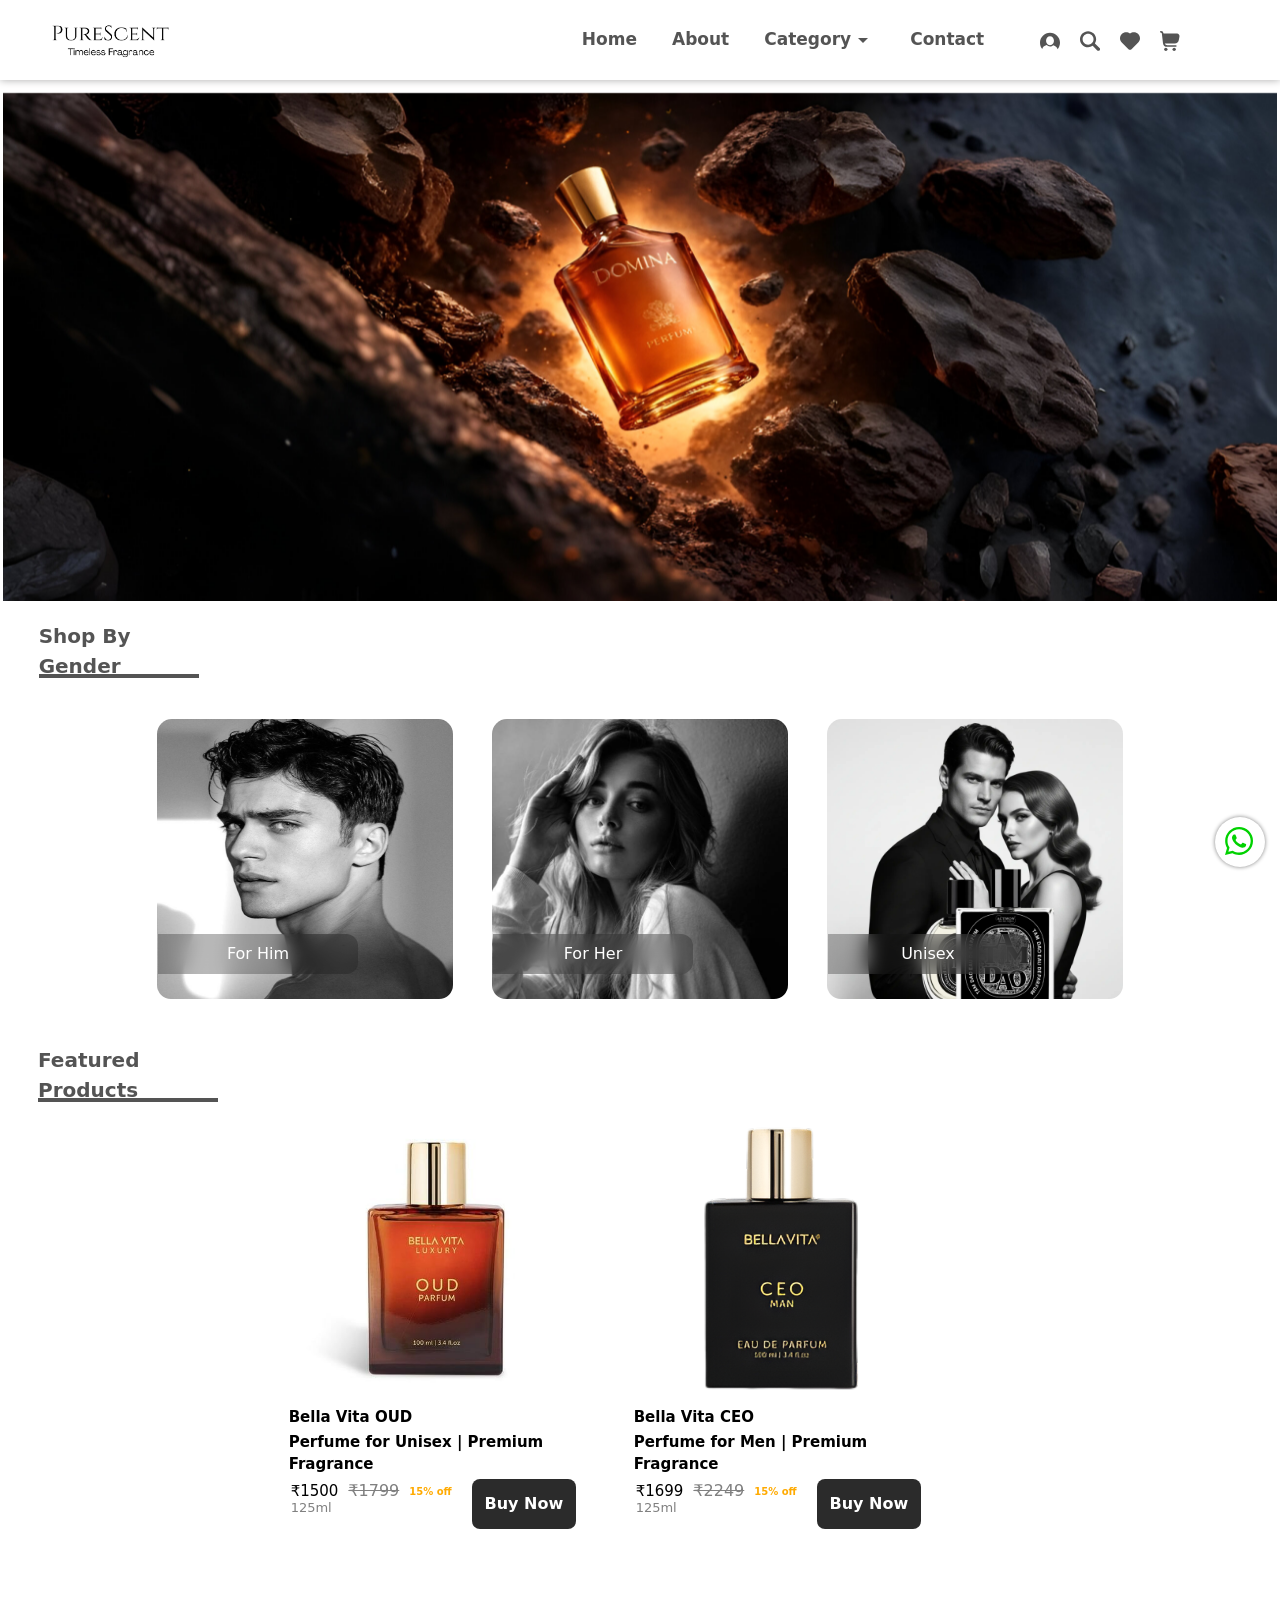
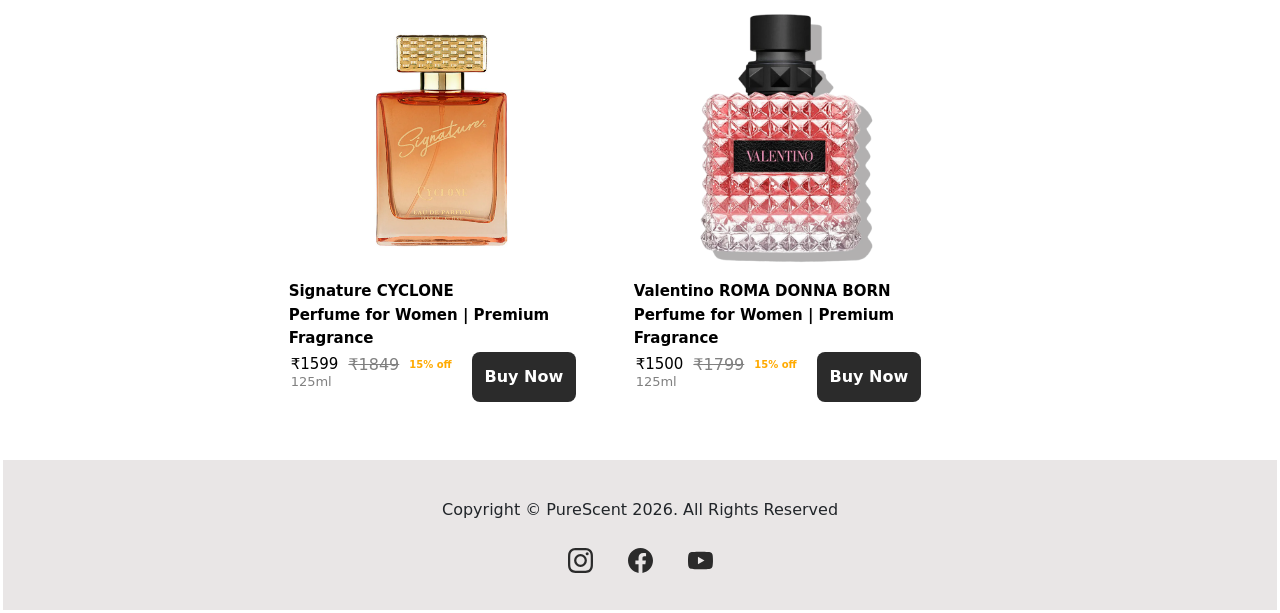
==== index.html @ ec41ae64 "Add files via upload" ====
<!DOCTYPE html>
<html lang="en">

<head>
    <meta charset="UTF-8">
    <meta name="viewport" content="width=device-width, initial-scale=1.0">
    <title>PureScent</title>
    <link rel="stylesheet" href="index.css">
    <link rel="stylesheet" href="women.css">
    <link rel="stylesheet" href="men.css">
    <link href="https://cdn.jsdelivr.net/npm/bootstrap@5.3.8/dist/css/bootstrap.min.css" rel="stylesheet"
        integrity="sha384-sRIl4kxILFvY47J16cr9ZwB07vP4J8+LH7qKQnuqkuIAvNWLzeN8tE5YBujZqJLB" crossorigin="anonymous">
    <script src="https://cdn.jsdelivr.net/npm/bootstrap@5.3.8/dist/js/bootstrap.bundle.min.js"
        integrity="sha384-FKyoEForCGlyvwx9Hj09JcYn3nv7wiPVlz7YYwJrWVcXK/BmnVDxM+D2scQbITxI"
        crossorigin="anonymous"></script>

</head>

<body>
    <div class="whole">

        <!-- Navigation Bar -->
        <div class="nav">
            <div class="nav_left">
                <div class="nav_left_img">

                    <img src="images/logo-.png" alt="">
                </div>
            </div>
            <div class="nav_right">
                <div class="nav_a">
                    <a href="index.html">Home</a>
                    <a href="about.html">About</a>
                    <div class="cat" onclick="drop()">
                        <a>Category</a>
                        <svg xmlns="http://www.w3.org/2000/svg" height="24px" viewBox="0 -960 960 960" width="24px"
                            fill="currentcolor">
                            <path d="M480-360 280-560h400L480-360Z" />
                        </svg>
                    </div>
                    <a href="contact.html">Contact</a>
                </div>
                <div class="menu">
                    <svg onclick="click()" xmlns="http://www.w3.org/2000/svg" version="1.1"
                        xmlns:xlink="http://www.w3.org/1999/xlink" width="512" height="512" x="0" y="0"
                        viewBox="0 0 64 64" style="enable-background:new 0 0 512 512" xml:space="preserve"
                        class="hovered-paths">
                        <g>
                            <path
                                d="M55.3 62H41.7C38 62 35 59 35 55.3V37c0-1.1.9-2 2-2h18.3c3.7 0 6.7 3 6.7 6.7v13.6c0 3.7-3 6.7-6.7 6.7zM39 39v16.3c0 1.5 1.2 2.7 2.7 2.7h13.6c1.5 0 2.7-1.2 2.7-2.7V41.7c0-1.5-1.2-2.7-2.7-2.7zM22.3 62H8.7C5 62 2 59 2 55.3V41.7C2 38 5 35 8.7 35H27c1.1 0 2 .9 2 2v18.3c0 3.7-3 6.7-6.7 6.7zM8.7 39C7.2 39 6 40.2 6 41.7v13.6C6 56.8 7.2 58 8.7 58h13.6c1.5 0 2.7-1.2 2.7-2.7V39zM55.3 29H37c-1.1 0-2-.9-2-2V8.7C35 5 38 2 41.7 2h13.6C59 2 62 5 62 8.7v13.6c0 3.7-3 6.7-6.7 6.7zM39 25h16.3c1.5 0 2.7-1.2 2.7-2.7V8.7C58 7.2 56.8 6 55.3 6H41.7C40.2 6 39 7.2 39 8.7zM27 29H8.7C5 29 2 26 2 22.3V8.7C2 5 5 2 8.7 2h13.6C26 2 29 5 29 8.7V27c0 1.1-.9 2-2 2zM8.7 6C7.2 6 6 7.2 6 8.7v13.6C6 23.8 7.2 25 8.7 25H25V8.7C25 7.2 23.8 6 22.3 6z"
                                fill="currentcolor" opacity="1" data-original="#000000" class="hovered-path"></path>
                        </g>
                    </svg>

                </div>
                <div class="search">
                    <div class="search_svg">
                        <abbr title="login">
                            <a href="login.html">
                                <svg xmlns="http://www.w3.org/2000/svg" version="1.1"
                                    xmlns:xlink="http://www.w3.org/1999/xlink" width="512" height="512" x="0" y="0"
                                    viewBox="0 0 311.541 311.541" style="enable-background:new 0 0 512 512"
                                    xml:space="preserve">
                                    <g>
                                        <path
                                            d="M155.771 26.331C69.74 26.331 0 96.071 0 182.102c0 37.488 13.25 71.883 35.314 98.761 3.404-27.256 30.627-50.308 68.8-61.225 13.946 12.994 31.96 20.878 51.656 20.878 19.233 0 36.894-7.487 50.698-19.936 38.503 11.871 65.141 36.27 66.017 64.63 24.284-27.472 39.056-63.555 39.056-103.108 0-86.031-69.74-155.771-155.77-155.771m0 195.738c-9.944 0-19.314-2.732-27.634-7.464-20.05-11.409-33.855-34.756-33.855-61.711 0-38.143 27.583-69.176 61.489-69.176 33.909 0 61.489 31.033 61.489 69.176 0 27.369-14.237 51.004-34.786 62.215-8.095 4.414-17.128 6.96-26.703 6.96"
                                            fill="currentColor" opacity="1" data-original="#000000"></path>
                                    </g>
                                </svg>
                            </a>
                        </abbr>
                    </div>
                    <div class="search_svg">
                        <abbr title="Search">
                            <a href="">
                                <svg xmlns="http://www.w3.org/2000/svg" version="1.1"
                                    xmlns:xlink="http://www.w3.org/1999/xlink" width="512" height="512" x="0" y="0"
                                    viewBox="0 0 118.783 118.783" style="enable-background:new 0 0 512 512"
                                    xml:space="preserve">
                                    <g>
                                        <path
                                            d="M115.97 101.597 88.661 74.286a47.75 47.75 0 0 0 7.333-25.488c0-26.509-21.49-47.996-47.998-47.996S0 22.289 0 48.798c0 26.51 21.487 47.995 47.996 47.995a47.776 47.776 0 0 0 27.414-8.605l26.984 26.986a9.574 9.574 0 0 0 6.788 2.806 9.58 9.58 0 0 0 6.791-2.806 9.602 9.602 0 0 0-.003-13.577zM47.996 81.243c-17.917 0-32.443-14.525-32.443-32.443s14.526-32.444 32.443-32.444c17.918 0 32.443 14.526 32.443 32.444S65.914 81.243 47.996 81.243z"
                                            fill="currentColor" opacity="1" data-original="#000000"></path>
                                    </g>
                                </svg>
                            </a>
                        </abbr>
                    </div>
                    <div class="search_svg">
                        <abbr title="Favorites">
                            <a href="fav.html">
                                <svg xmlns="http://www.w3.org/2000/svg" version="1.1"
                                    xmlns:xlink="http://www.w3.org/1999/xlink" width="512" height="512" x="0" y="0"
                                    viewBox="0 0 511.855 511.855" style="enable-background:new 0 0 512 512"
                                    xml:space="preserve" class="hovered-paths">
                                    <g>
                                        <path
                                            d="M466.186 74.688C436.688 45.19 397.47 28.945 355.754 28.945c-36.894 0-71.836 12.708-99.827 36.051-27.989-23.343-62.933-36.051-99.825-36.051-41.716 0-80.936 16.245-110.433 45.743-60.891 60.891-60.892 159.97 0 220.865l171.249 171.249c10.389 10.387 24.242 16.107 39.01 16.107s28.621-5.721 39.01-16.108l171.248-171.248c60.892-60.894 60.892-159.974 0-220.865z"
                                            fill="currentColor" opacity="1" data-original="#000000"
                                            class="hovered-path"></path>
                                    </g>
                                </svg>
                            </a>
                        </abbr>
                    </div>
                    <div class="search_svg">
                        <abbr title="Cart">
                            <a href="trial.html">
                                <svg xmlns="http://www.w3.org/2000/svg" version="1.1"
                                    xmlns:xlink="http://www.w3.org/1999/xlink" width="512" height="512" x="0" y="0"
                                    viewBox="0 0 24 24" style="enable-background:new 0 0 512 512" xml:space="preserve"
                                    class="">
                                    <g>
                                        <path
                                            d="M22.713 4.077A3 3 0 0 0 20.41 3H4.242L4.2 2.649A3 3 0 0 0 1.222 0H1a1 1 0 0 0 0 2h.222a1 1 0 0 1 .993.883l1.376 11.7A5 5 0 0 0 8.557 19H19a1 1 0 0 0 0-2H8.557a3 3 0 0 1-2.82-2h11.92a5 5 0 0 0 4.921-4.113l.785-4.354a3 3 0 0 0-.65-2.456"
                                            fill="currentColor" opacity="1" data-original="#000000" class=""></path>
                                        <circle cx="7" cy="22" r="2" fill="currentColor" opacity="1"
                                            data-original="#000000" class=""></circle>
                                        <circle cx="17" cy="22" r="2" fill="currentColor" opacity="1"
                                            data-original="#000000" class=""></circle>
                                    </g>
                                </svg>
                            </a>
                        </abbr>
                    </div>
                </div>
            </div>
        </div>
        <!-- <button onclick="drop()">Menu</button> -->

        <div id="dropdown">
            <a href="men.html" class="dropdown_in-a">
                <div class="dropdown_in">
                    Men
                </div>
            </a>
            <a href="women.html" class="dropdown_in-a">
                <div class="dropdown_in">
                    Women
                </div>
            </a>
            <a href="unisex.html" class="dropdown_in-a">
                <div class="dropdown_in">
                    Unisex
                </div>
            </a>
        </div>

        <!-- menu drop -->

        <div id="menu_c">
            <div class="menu_c_in">
                <div class="menu_top">
                    <div class="close" onclick="m_close()">
                        <svg xmlns="http://www.w3.org/2000/svg" version="1.1" xmlns:xlink="http://www.w3.org/1999/xlink"
                            width="512" height="512" x="0" y="0" viewBox="0 0 320.591 320.591"
                            style="enable-background:new 0 0 512 512" xml:space="preserve">
                            <g>
                                <path
                                    d="M30.391 318.583a30.37 30.37 0 0 1-21.56-7.288c-11.774-11.844-11.774-30.973 0-42.817L266.643 10.665c12.246-11.459 31.462-10.822 42.921 1.424 10.362 11.074 10.966 28.095 1.414 39.875L51.647 311.295a30.37 30.37 0 0 1-21.256 7.288"
                                    fill="currentColor" opacity="1" data-original="#000000"></path>
                                <path
                                    d="M287.9 318.583a30.37 30.37 0 0 1-21.257-8.806L8.83 51.963C-2.078 39.225-.595 20.055 12.143 9.146c11.369-9.736 28.136-9.736 39.504 0l259.331 257.813c12.243 11.462 12.876 30.679 1.414 42.922q-.684.73-1.414 1.414a30.37 30.37 0 0 1-23.078 7.288"
                                    fill="currentColor" opacity="1" data-original="#000000"></path>
                            </g>
                        </svg>
                    </div>
                    <a href="index.html" class="menu_top_d-a">
                        <div class="menu_top_d">
                            Home
                        </div>
                    </a>
                    <a href="about.html" class="menu_top_d-a">
                        <div class="menu_top_d">
                            About
                        </div>
                    </a>
                    <a href="contact.html" class="menu_top_d-a">
                        <div class="menu_top_d">
                            Contact
                        </div>
                    </a>
                </div>
                <div class="menu_mid" onclick="drop_menu()">
                    <a class="menu_top_d-a">

                        <div class="menu_top_d">
                            Category
                            <svg xmlns="http://www.w3.org/2000/svg" height="24px" viewBox="0 -960 960 960" width="24px"
                                fill="currentcolor">
                                <path d="M480-360 280-560h400L480-360Z" />
                            </svg>
                        </div>
                    </a>
                </div>
            </div>
            <div class="menu_bot">
                <a href="login.html" class="menu_top_d-a">
                    <div class="menu_top_d">
                        Login
                    </div>
                </a>
                <a href="fav.html" class="menu_top_d-a">
                    <div class="menu_top_d">
                        Favourites
                    </div>
                </a>
                <a href="trial.html" class="menu_top_d-a">
                    <div class="menu_top_d">
                        Cart
                    </div>
                </a>
            </div>
        </div>
    </div>

    <!-- Home -->

    <div class="Home" onclick="closeCat()">
        <div class="Home_in">
            <!-- <div class="Home_in_img"> -->

            <!-- carousel -->
            <div class="Home_in_img carousel slide" data-bs-ride="carousel">
                <div class="carousel-inner">
                    <div class="carousel-item active">
                        <img src="images/Poster.jpg" class="d-block w-100" alt="...">
                    </div>
                    <div class="carousel-item">
                        <img src="images/Poster1.jpg" class="d-block w-100" alt="...">
                    </div>
                    <div class="carousel-item">
                        <img src="images/Poster2.jpg" class="d-block w-100" alt="...">
                    </div>
                </div>
            </div>



            <!-- Category -->
            <div class="Home_cat">
                <div class="Home_cat_head">
                    <a href="">Shop By Gender</a>
                </div>
                <div class="Home_cat_in">
                    <div class="categories">
                        <div class="cate_img">
                            <a href="men.html">
                                <img src="images/men.jpg" alt="">
                                <div class="desc">
                                    <button>For Him</button>
                                </div>
                            </a>
                        </div>
                    </div>
                    <div class="categories">
                        <div class="cate_img">
                            <a href="women.html">
                                <img src="images/women.jpg" alt="">
                                <div class="desc">
                                    <button>For Her</button>
                                </div>
                            </a>
                        </div>
                    </div>
                    <div class="categories">
                        <div class="cate_img">
                            <a href="unisex.html">
                                <img src="images/unisex.jpg" alt="">
                                <div class="desc">
                                    <button>Unisex</button>
                                </div>
                            </a>
                        </div>
                    </div>
                </div>
            </div>

            <!-- Products -->
            <div class="products">
                <div class="products_in">
                    <div class="Home_feat_head">
                        <a href="">Featured Products</a>
                    </div>
                    <div class="men_cat">
                        <div class="catt">
                            <div class="catt_img">
                                <img src="images/up4.jpg" alt="">
                            </div>
                            <div class="catt_desc">
                                <div class="catt_desc_top">
                                    <a href="">Bella Vita OUD</a>
                                </div>
                                <div class="catt_desc_top">
                                    <a href="">Perfume for Unisex | Premium Fragrance </a>

                                </div>
                                <div class="catt_desc_bott">
                                    <div class="catt_desc_bot">
                                        <div class="catt_l">
                                            <a href="">₹1500</a>
                                            <strike style="color: gray;">₹1799</strike>
                                            <a href="">15% off</a>
                                        </div>
                                        <div class="catt_l">
                                            <p>125ml</p>
                                        </div>
                                    </div>
                                    <div class="catt_desc_bot">
                                        <button
                                            onclick="pop('images/up4.jpg','Bella Vita OUD || Perfume for Unisex | Premium Fragrance', '1500','₹1799')">Buy
                                            Now</button>
                                    </div>
                                </div>
                            </div>
                        </div>
                        <div class="catt">
                            <div class="catt_img">
                                <img src="images/p3.jpg" alt="">
                            </div>
                            <div class="catt_desc">
                                <div class="catt_desc_top">
                                    <a href="">Bella Vita CEO</a>
                                </div>
                                <div class="catt_desc_top">
                                    <a href="">Perfume for Men | Premium Fragrance </a>

                                </div>
                                <div class="catt_desc_bott">
                                    <div class="catt_desc_bot">
                                        <div class="catt_l">
                                            <a href="">₹1699</a>
                                            <strike style="color: gray; ">₹2249</strike>
                                            <a href="">15% off</a>
                                        </div>
                                        <div class="catt_l">
                                            <p>125ml</p>
                                        </div>
                                    </div>
                                    <div class="catt_desc_bot">
                                        <button
                                            onclick="pop('images/p3.jpg','Bella Vita CEO || Perfume for Men | Premium Fragrance','1699','₹2249')">Buy
                                            Now</button>
                                    </div>
                                </div>
                            </div>
                        </div>

                        <div class="men_cat">
                            <div class="catt">
                                <div class="catt_img">
                                    <img src="images/wp8.jpg" alt="">
                                </div>
                                <div class="catt_desc">
                                    <div class="catt_desc_top">
                                        <a href="">Signature CYCLONE</a>
                                    </div>
                                    <div class="catt_desc_top">
                                        <a href="">Perfume for Women | Premium Fragrance </a>

                                    </div>
                                    <div class="catt_desc_bott">
                                        <div class="catt_desc_bot">
                                            <div class="catt_l">
                                                <a href="">₹1599</a>
                                                <strike style="color: gray; ">₹1849</strike>
                                                <a href="">15% off</a>
                                            </div>
                                            <div class="catt_l">
                                                <p>125ml</p>
                                            </div>
                                        </div>
                                        <div class="catt_desc_bot">
                                            <button
                                                onclick="pop('images/wp8.jpg','Signature CYCLONE || Perfume for Women | Premium Fragrance', '1599','₹1849')">Buy
                                                Now</button>
                                        </div>
                                    </div>
                                </div>
                            </div>
                            <div class="catt">
                                <div class="catt_img">
                                    <img src="images/wp7.jpg" alt="">
                                </div>
                                <div class="catt_desc">
                                    <div class="catt_desc_top">
                                        <a href="">Valentino ROMA DONNA BORN</a>
                                    </div>
                                    <div class="catt_desc_top">
                                        <a href="">Perfume for Women | Premium Fragrance </a>

                                    </div>
                                    <div class="catt_desc_bott">
                                        <div class="catt_desc_bot">
                                            <div class="catt_l">
                                                <a href="">₹1500</a>
                                                <strike style="color: gray; ">₹1799</strike>
                                                <a href="">15% off</a>
                                            </div>
                                            <div class="catt_l">
                                                <p>125ml</p>
                                            </div>
                                        </div>
                                        <div class="catt_desc_bot">
                                            <button
                                                onclick="pop('images/wp7.jpg','Valentino ROMA DONNA BORN || Perfume for Women | Premium Fragrance','1500','₹1799')">Buy
                                                Now</button>
                                        </div>
                                    </div>
                                </div>
                            </div>
                        </div>
                    </div>



                </div>

            </div>

            <div id="parent_div"></div>

            <!-- Footer -->
            <div class="footer">
                <div class="footer_in">
                    <div class="ft_top">
                        <a>Copyright © PureScent 2026. All Rights Reserved</a>
                    </div>
                    <div class="ft_top">
                        <div class="ft_svg">
                            <a href="https://www.instagram.com" class="insta">
                                <svg xmlns="http://www.w3.org/2000/svg" width="24" height="24" viewBox="0 0 24 24"
                                    class="insta-svg">
                                    <defs>
                                        <linearGradient id="instaGradient" x1="0%" y1="100%" x2="100%" y2="0%">
                                            <stop offset="0%" stop-color="#f09433" />
                                            <stop offset="25%" stop-color="#e6683c" />
                                            <stop offset="50%" stop-color="#dc2743" />
                                            <stop offset="75%" stop-color="#cc2366" />
                                            <stop offset="100%" stop-color="#bc1888" />
                                        </linearGradient>
                                    </defs>

                                    <path
                                        d="M12 2.162c3.204 0 3.584.012 4.849.07 1.308.06 2.655.358 3.608 1.311.962.962 1.251 2.296 1.311 3.608.058 1.265.07 1.645.07 4.849s-.012 3.584-.07 4.849c-.059 1.301-.364 2.661-1.311 3.608-.962.962-2.295 1.251-3.608 1.311-1.265.058-1.645.07-4.849.07s-3.584-.012-4.849-.07c-1.291-.059-2.669-.371-3.608-1.311-.957-.957-1.251-2.304-1.311-3.608-.058-1.265-.07-1.645-.07-4.849s.012-3.584.07-4.849c.059-1.296.367-2.664 1.311-3.608.96-.96 2.299-1.251 3.608-1.311 1.265-.058 1.645-.07 4.849-.07M12 0C8.741 0 8.332.014 7.052.072 5.197.157 3.355.673 2.014 2.014.668 3.36.157 5.198.072 7.052.014 8.332 0 8.741 0 12s.014 3.668.072 4.948c.085 1.853.603 3.7 1.942 5.038 1.345 1.345 3.186 1.857 5.038 1.942C8.332 23.986 8.741 24 12 24s3.668-.014 4.948-.072c1.854-.085 3.698-.602 5.038-1.942 1.347-1.347 1.857-3.184 1.942-5.038.058-1.28.072-1.689.072-4.948s-.014-3.668-.072-4.948c-.085-1.855-.602-3.698-1.942-5.038C20.643.671 18.797.156 16.948.072 15.668.014 15.259 0 12 0"
                                        fill="currentColor" />
                                    <path
                                        d="M12 5.838a6.162 6.162 0 1 0 0 12.324 6.162 6.162 0 0 0 0-12.324M12 16a4 4 0 1 1 0-8 4 4 0 0 1 0 8"
                                        fill="currentColor" />
                                    <circle cx="18.406" cy="5.594" r="1.44" fill="currentColor" />
                                </svg>
                            </a>
                        </div>
                        <div class="ft_svg">
                            <a href="https://www.facebook.com/" class="face">
                                <svg xmlns="http://www.w3.org/2000/svg" version="1.1"
                                    xmlns:xlink="http://www.w3.org/1999/xlink" width="512" height="512" x="0" y="0"
                                    viewBox="0 0 24 24" style="enable-background:new 0 0 512 512" xml:space="preserve"
                                    class="hovered-paths">
                                    <g>
                                        <path
                                            d="M24 12.073c0 5.989-4.394 10.954-10.13 11.855v-8.363h2.789l.531-3.46h-3.32V9.86c0-.947.464-1.869 1.95-1.869h1.509V5.045s-1.37-.234-2.679-.234c-2.734 0-4.52 1.657-4.52 4.656v2.637H7.091v3.46h3.039v8.363C4.395 23.025 0 18.061 0 12.073c0-6.627 5.373-12 12-12s12 5.372 12 12z"
                                            fill="currentColor" opacity="1" data-original="#000000"
                                            class="hovered-path"></path>
                                    </g>
                                </svg>
                            </a>
                        </div>
                        <div class="ft_svg">
                            <a href="https://www.youtube.com">
                                <svg xmlns="http://www.w3.org/2000/svg" version="1.1"
                                    xmlns:xlink="http://www.w3.org/1999/xlink" width="512" height="512" x="0" y="0"
                                    viewBox="0 0 24 24" style="enable-background:new 0 0 512 512" xml:space="preserve"
                                    class="hovered-paths">
                                    <g>
                                        <path
                                            d="M23.498 6.186a3.016 3.016 0 0 0-2.122-2.136C19.505 3.546 12 3.546 12 3.546s-7.505 0-9.377.504A3.015 3.015 0 0 0 .502 6.186C0 8.07 0 12 0 12s0 3.93.502 5.814a3.016 3.016 0 0 0 2.122 2.136c1.871.504 9.376.504 9.376.504s7.505 0 9.377-.504a3.018 3.018 0 0 0 2.122-2.136C24 15.93 24 12 24 12s0-3.93-.502-5.814zM9.546 15.569V8.431L15.818 12l-6.272 3.569z"
                                            fill="currentColor" opacity="1" data-original="#000000"
                                            class="hovered-path"></path>
                                    </g>
                                </svg>
                            </a>
                        </div>
                    </div>
                </div>
            </div>

        </div>

        <div class="messa">
            <a
                href="https://wa.me/919072515352?text=Hey%20%F0%9F%91%8B%2C%20I%20need%20to%20know%20more%20%F0%9F%98%83">
                <svg xmlns="http://www.w3.org/2000/svg" version="1.1" xmlns:xlink="http://www.w3.org/1999/xlink"
                    width="512" height="512" x="0" y="0" viewBox="0 0 682 682.667"
                    style="enable-background:new 0 0 512 512" xml:space="preserve" class="">
                    <g>
                        <path fill-rule="evenodd"
                            d="M544.387 93.008C484.512 33.063 404.883.035 320.05 0 145.246 0 2.98 142.262 2.91 317.113c-.024 55.895 14.577 110.457 42.331 158.551L.25 640l168.121-44.102c46.324 25.27 98.477 38.586 151.55 38.602h.134c174.785 0 317.066-142.273 317.132-317.133.036-84.742-32.921-164.418-92.8-224.36zM320.05 580.94h-.11c-47.296-.02-93.683-12.73-134.16-36.742l-9.62-5.715-99.766 26.172 26.628-97.27-6.27-9.972c-26.386-41.969-40.32-90.476-40.296-140.281.055-145.332 118.305-263.57 263.7-263.57 70.406.023 136.59 27.476 186.355 77.3s77.156 116.051 77.133 186.485C583.582 462.69 465.34 580.94 320.05 580.94zm144.586-197.418c-7.922-3.968-46.883-23.132-54.149-25.78-7.258-2.645-12.547-3.962-17.824 3.968-5.285 7.93-20.469 25.781-25.094 31.066-4.625 5.29-9.242 5.953-17.168 1.985-7.925-3.965-33.457-12.336-63.726-39.332-23.555-21.012-39.457-46.961-44.082-54.89-4.617-7.938-.04-11.813 3.476-16.173 8.578-10.652 17.168-21.82 19.809-27.105 2.644-5.29 1.32-9.918-.664-13.883-1.977-3.965-17.824-42.969-24.426-58.84-6.437-15.445-12.965-13.36-17.832-13.601-4.617-.231-9.902-.278-15.187-.278-5.282 0-13.868 1.98-21.133 9.918-7.262 7.934-27.73 27.102-27.73 66.106s28.394 76.683 32.355 81.972c3.96 5.29 55.879 85.328 135.367 119.649 18.906 8.172 33.664 13.043 45.176 16.695 18.984 6.031 36.254 5.18 49.91 3.14 15.226-2.277 46.879-19.171 53.488-37.68 6.602-18.51 6.602-34.374 4.617-37.683-1.976-3.304-7.261-5.285-15.183-9.254zm0 0"
                            fill="currentColor" opacity="1" data-original="#000000" class=""></path>
                    </g>
                </svg>
            </a>
        </div>


        <div id="dropdown-menu">
            <a href="men.html" class="dropdown-menu_in-a">
                <div class="dropdown-menu_in">
                    Men
                </div>
            </a>
            <a href="women.html" class="dropdown-menu_in-a">
                <div class="dropdown-menu_in">
                    Women
                </div>
            </a>
            <a href="unisex.html" class="dropdown-menu_in-a">
                <div class="dropdown-menu_in">
                    Unisex
                </div>
            </a>
        </div>

        <script src="index.js"></script>
</body>

</html>
---- index.css ----
@import url('https://fonts.googleapis.com/css2?family=Inter:wght@400;500;700&display=swap');

body{
    padding: 0;
    margin: 0;
    font-family: 'poppins', sans-serif;
    /* background-color: #000; */
}
body::-webkit-scrollbar{
    display: none;
}
.nav{
    width: 99.99%;
    height: 80px;
    /* background-color: rgb(0, 139, 139, 0.5); */
    background-color: white;
    display: flex;
    align-items: center;
    justify-content: space-between;
    position: fixed;
    top: 0;
    left: 0;
    box-shadow: 0px 0px 8px rgb(171, 170, 170);
    z-index: 101;
}
.nav_left{
    margin-left: 35px;
    width: 150px;
    height: 70px;
    border: 1px solid transparent;
    display: flex;
    align-items: center;
    justify-content: center;
}
.nav_left_img{
    width: 140px;
    height: 80px;
    border: 1px solid transparent;
    display: flex;
    align-items: center;
    justify-content: center;
}
.nav_left img{
    width: 130px;
    height: 90px;
    /* margin-top: -15px; */
}
.nav_right{
    width: 700px;
    height: 50px;
    border: 1px solid transparent;
    display: flex;
    align-items: center;
    justify-content: space-between;
}
.nav_a{
    width: 350px;
    height: 50px;
    border: 1px solid transparent;
    display: flex;
    align-items: center;
    gap: 35px;
    font-size: 17px;
}
.nav_a a{
    text-decoration: none;
    color: #545454;
    font-weight: 600;
}
.nav_a a:hover{
    color: #000;
}
.cat{
    display: flex;
    align-items: center;
    justify-content: center;
    color: #545454;
}
.cat:hover{
    color: #000;
}
.menu{
    width: 50px;
    height: 50px;
    border: 1px solid transparent;
    display: flex;
    align-items: center;
    justify-content: center;
    position: fixed;
    right: 0;
    display: none;
}
.menu svg{
    width: 24px;
    height: 24px;
    color: #545454;
}
.search{
    width: 250px;
    height: 50px;
    border: 1px solid transparent;
    display: flex;
    align-items: center;
    /* gap: 5px; */
    /* justify-content: space-between; */
}
.search_svg{
    width: 40px;
    height: 40px;
    border: 1px solid transparent;
    display: flex;
    align-items: center;
    justify-content: center;
}
.search_svg svg{
    width: 20px;
    height: 20px;
    color: #545454;
    transition: transform 0.4s;
}
.search_svg:hover svg{
    color:#000;
    transform: scale(1.08);
}

.Home{
    max-width: 100%;
    width: 100%;
    border: 1px solid transparent;
}
.Home_in{
    max-width: 100%;
    width: 100%;
    /* height: 570px; */
    border: 1px solid transparent;
    display: flex;
    flex-direction: column;
    align-items: center;
    margin-top: 70px;
}
.Home_in_img{
    margin-top: 10px;
    max-width: 100%;
    width: 100%;
    /* height: 520px; */
    max-height: 520px;
    border: 1px solid transparent;
    display: flex;
    justify-content: center;
    /* border-radius: 15px; */
    /* padding: 25px; */
}
.Home_in_img img{
    width: 100%;
    /* border-radius: 15px; */
}
.Home_in img{
    /* max-width: 100%;
    width: 100%; */
    max-height: 520px;
    margin-top: 10px;
    /* display: none; */
}
.Home_cat{
    max-width: 99.9%;
    width: 100%;
    /* height: 500px; */
    border: 1px solid transparent;
    display: flex;
    flex-direction: column;
    /* align-items: center; */
    justify-content: center;
    margin-top: 25px;
    margin-bottom: 45px;
    gap: 25px;
}
.Home_cat_head{
    margin-left: 35px;
    width: 160px;
    height: 50px;
    border: solid #545454;
    border-width: 0px 0px 4px 0px;
    display: flex;
    align-items: center;
    justify-content: center;
}
.Home_feat_head{
    margin-left: 35px;
    width: 180px;
    height: 50px;
    border: solid #545454;
    border-width: 0px 0px 4px 0px;
    display: flex;
    align-items: center;
    justify-content: center;
}
.Home_feat_head a{
    text-decoration: none;
    font-size: 20px;
    font-weight: bold;
    color: #545454;
}
.Home_cat_head a{
    text-decoration: none;
    font-size: 20px;
    font-weight: bold;
    color: #545454;
}
.Home_cat_in{
    margin-top: 25px;
    max-width: 95%;
    width: 100%;
    /* height: 400px; */
    margin: auto;
    border: 1px solid transparent;
    display: flex;
    align-items: center;
    justify-content: center;
    flex-wrap: wrap;
    gap: 35px;
}
.categories{
    max-width: 300px;
    width: 100%;
    height: 300px;
    border: 1px solid transparent;
    display: flex;
    align-items: center;
    justify-content: center;
}
.cate_img img:hover{
    transform: scale(1.05);
}
.cate_img{
    max-width: 300px;
    width: 100%;
    /* height: 300px; */
    border: 1px solid transparent;
    border-radius: 15px;
    display: flex;
    align-items: center;
    justify-content: center;
    overflow: hidden;
}
.cate_img a{
    text-decoration: none;
}
.cate_img img{
    width: 300px;
    max-width: 100%;
    height: 300px;
    border-radius: 15px;
    transition: transform 1.3s;
    transition-timing-function: ease-out;
    /* z-index: 99; */
}
.desc{
    width: 100%;
    height: 40px;
    border: 1px solid transparent;
    margin-top:-85px;
    z-index: 100;
    display: flex;
    align-items: center;
    /* justify-content: center; */
    margin-bottom: 25px;
}
.desc button{
    width: 200px;
    height: 40px;
    backdrop-filter: blur(10px);
    background-color: rgb(26, 26, 26,0.3);
    border: none;
    color: white;
    border-radius: 0px 12px 12px 0px;
}



#dropdown {
    width: 170px;
    height: 140px;
    border: 1px solid transparent;
    backdrop-filter: blur(10px);
    background-color: #2b2b2b;
    position: fixed;
    top: 55px;
    right: 416px;
    z-index: 101;
    border-radius: 8px;
    display: none;
    flex-direction: column;
    justify-content: center;
    align-items: center;
}

#dropdown.show {
    display: flex;
}

.dropdown_in{
    width: 150px;
    height: 40px;
    border: 1px solid transparent;
    border-radius: 5px;
    display: flex;
    align-items: center;
    justify-content: center;

}
.dropdown_in:hover{
    backdrop-filter: blur(10px);
    background-color: #fff;
    /* backdrop-filter: blur(10px); */
}
.dropdown_in-a{
    color: #fff;
    text-decoration: none;
    font-weight: 600;
    font-family: Segoe UI;
}
.dropdown_in-a:hover{
    color: #000;
}

body::-webkit-scrollbar{
    display: none;
}

.products_in{
    width: 100%;
    border: 1px solid transparent;
    /* display: flex;
    align-items: center; */
}

.footer{
    max-width: 100%;
    width: 100%;
    border: 1px solid transparent;
    display: flex;
    align-items: center;
}
.footer_in{
    max-width: 100%;
    width: 100%;
    height: 150px;
    border: 1px solid transparent;
    display: flex;
    flex-direction: column;
    align-items: center;
    justify-content: center;
    background-color: rgb(233, 230, 230);
}
.ft_top{
    max-width: 400px;
    width: 100%;
    height: 50px;
    border: 1px solid transparent;
    display: flex;
    align-items: center;
    justify-content: center;
    gap: 10px;
}
.ft_svg{
    width: 50px;
    height: 50px;
    border: 1px solid transparent;
    display: flex;
    align-items: center;
    justify-content: center;
}
.ft_svg svg{
    width: 25px;
    height: 25px;
    color: #2b2b2b;
}
.ft_svg svg:hover{
    color: red;
}


#menu_c {
    width: 260px;
    border: 1px solid transparent;
    position: fixed;
    top: 0;
    right: 0;
    z-index: 101;
    backdrop-filter: blur(10px);
    background-color: #2b2b2b;
    display: none;
}

#menu_c.show {
    display: block;
}

.menu_c_in{
    width: 100%;
    height: 300px;
    background-color: transparent;
    border: 1px solid transparent;
    display: flex;
    flex-direction: column;
    align-items: center;
    justify-content: space-between;
    /* gap: 35px; */
}
.menu_top{
    width: 90%;
    /* height: 100px; */
    border: 1px solid transparent;
    display: flex;
    flex-direction: column;
    margin-top: 10px;
    margin-bottom: 10px;
}
.menu_mid{
    width: 234px;
    /* height: 100px; */
    border: 1px solid transparent;
    display: flex;
    flex-direction: column;
    align-items: center;
    margin-top: 10px;
    margin-bottom: 10px;
    margin: auto;
}
.menu_bot{
    width: 90%;
    /* height: 100px; */
    border: 1px solid transparent;
    display: flex;
    flex-direction: column;
    align-items: center;
    margin-top: 10px;
    margin-bottom: 20px !important;
    margin: auto;
}
.menu_top_d{
    width: 234px;
    height: 40px;
    border: 1px solid transparent;
    display: flex;
    align-items: center;
    justify-content: center;
    border-radius: 8px;
}
.menu_top_d:hover{
    background-color: #fff;
}
.menu_top_d-a:hover{
    color: #000;
}
.menu_top_d-a{
    text-decoration: none;
    font-size: 16px;
    color: #fff;
    font-weight: 600;
    font-family: sans-serif;
}

.messa{
    width: 50px;
    height: 50px;
    border: 1px solid transparent;
    position: fixed;
    right: 15px;
    bottom: 33px;
    display: flex;
    align-items: center;
    justify-content: center;
    border-radius: 50%;
    background-color: #fff;
    box-shadow: 0px 0px 4px gray;
}
.messa svg{
    width: 30px;
    height: 30px;
    color: rgb(0, 210, 0);
}



/* PopUP */
#parent_div{
    width: 100%;
    border: 1px solid transparent;
    margin: auto;
}
.my_div{
    width: 100%;
    height: 670px;
    margin:auto;
    display: flex;
    align-items: center;
    justify-content: center;
    border: 1px solid transparent;
    display: flex;
    align-items: center;
    justify-content: center;
    background-color: rgba(0, 0, 0, 0.6);
    position: fixed;
    top: 0;
    z-index: 105;
    flex-wrap: wrap;
    /* display: none;   */
}
.popUp{
    max-width: 900px;
    width: 100%;
    background-color: #fff;
    border-radius: 15px;
    display: flex;
    flex-direction: column;
    align-items: center;
    justify-content: center;
}
.pop_cont{
    width: 99%;
    border: 1px solid transparent;
    display: flex;
}
.popUp_left{
    width: 450px;
    /* width: 100%; */
    /* height: 500px; */
    border: 1px solid transparent;
    /* border-radius: 15px 0px 0px 0px; */
    display: flex;
    align-items: center;
    justify-content: center;
}
.popUp_left_img{
    width: 400px;
    /* width: 100%; */
    /* height: 450px; */
    border: 1px solid transparent;
    border-radius: 8px;
    display: flex;
    align-items: center;
    justify-content: center;
    background-color: #fff;
}
.popUp_left img{
    max-width: 350px;
    width: 100%;
    height: 320px;
}
.popUp_right{
    width: 450px;
    /* width: 100%; */
    /* height: 500px; */
    border: 1px solid transparent;
    border-radius: 0px 15px 15px 0px;
    display: flex;
    flex-direction: column;
    align-items: center;
    justify-content: center;
    background-color: #fff;
    gap: 35px;
}
.popUp_text{
    width: 400px;
    height: 80px;
    border: 1px solid transparent;
}
.popUp_text p{
    font-size: 18px;
    font-weight: 600;
    margin-left: 15px;
}
.popUp_price{
    width: 400px;
    height: 65px;
    border: 1px solid transparent;
    display: flex;
    align-items: center;
    justify-content: center;
    flex-direction: column;
    /* gap: 10px; */
}
.popUp_price_but{
    width: 150px;
    height: 40px;
    border: 1px solid transparent;
    display: flex;
    align-items:center;
    justify-content: space-between;
    background-color: snow;
}
.popUp_price_butt{
    width: 50px;
    height: 50px;
    background-color: #545454;
    border: none;
    border-radius: 15px;
    color: #fff;
    font-size: 20px;
    font-weight: bold;
}
.popUp_price_butt:hover{
    background-color: #000;
}
.price-co{
    width: 50px;
    height: 40px;
    border: 1px solid transparent;
    margin-top: -41px;
    margin-left: 50px;
    display: flex;
    align-items: center;
    justify-content: center;
}
.popUp_price a{
    font-size: 18px;
    font-weight: 600;
}
.prp{
    width: 350px;
    height: 30px;
    border: 1px solid transparent;
    gap: 15px;
    /* display: flex; */
}
.dis{
    color: orangered;
    text-decoration: none;
}
.prp a:nth-child(2){
    margin-left: 10px;
}
.prp a:nth-child(3){
    margin-left: 2px;
    font-weight: bold;
}
.mrp{
    width: 350px;
    height: 20px;
    border: 1px solid transparent;
}
.mrp a{
    font-size: 16px;
    color: #545454;
    font-weight: 500;
}
.mrp strike{
    font-size: 14px;
    font-weight: bold;
    color: #adadad;
}
.popUp_Buy{
    width: 250px;
    height: 65px;
    border: 1px solid transparent;
}
.popUp_Buy button{
    width: 250px;
    height: 65px;
    background-color: rgb(26, 26, 26, 0.8);
    font-size: 18px;
    font-weight: 600;
    color: #fff;
    border: none;
    border-radius: 15px;
}
.popUp_Buy button:hover{
    background-color: rgb(26, 26, 26);
}

.closeee{
    margin-top: 5px;
    width: 98%;
    height: 25px;
    border: 1px solid transparent;
    /* position: fixed;
    top: 118px;
    right: 252px; */
    display: flex;
    align-items: center;
    justify-content: end;
    font-weight: bold;
}
.closeee svg{
    width: 22px;
    height: 22px;
    color: #000;
    z-index: 101;
    margin-top: 30px;
    margin-right: 15px;
}
@media screen and (max-width:916px) {
    .my_div{
        flex-direction: column;
        justify-content: start;
        height: 900px;
        background-color: #fff;
    }
    .popUp{
        border-radius: 0px;
        /* border: 1px solid rebeccapurple; */
    }
    .pop_cont{
        flex-direction: column;
        align-items: center;
        /* border: 1px solid rebeccapurple; */
    }
    .popUp_left_img img{
        width: 250px;
        height: 250px;
        /* border: 1px solid rebeccapurple; */
    }
    .popUp_left{
        height: 250px;
        /* border: 1px solid rebeccapurple; */
    }
    .popUp_right{
        /* border: 1px solid rebeccapurple; */
        height: 280px;
        justify-content: space-evenly;
        gap: 0px;
    }
    .popUp_text{
        width: 350px;
    }
    .prp {
        width: 300px;
    }
    .mrp {
        width: 300px;
    }
}
@media screen and (min-width:916px) {
    .popUp_right{
        height: 450px;
    }
}
@media screen and (max-width:886px) {
    .nav_a {
        display: none;
    }
    .menu{
        display: block;
        display: flex;
    }
    .nav_right{
        width: 100px;
    }
    .search{
        display: none;
    }
    .ft_top a{
        font-size: 13px;
        font-weight: 600;
    }
    #dropdown{
        display: none !important;
    }
}

@media screen and (min-width:887px) {
    #menu_c{
        display: none !important;
    }
    #dropdown-menu{
        display: none !important;
    }
}


.insta {
  color: #ffffff;
  display: inline-block;
  transition: color 0.3s ease;
}

/* Switches the path fill directly to the Instagram linear gradient on hover */
.insta:hover .insta-svg path,
.insta:hover .insta-svg circle {
  fill: url(#instaGradient);
}


.face svg:hover{
  color: #1877F2;
}


.close{
    width: 230px;
    height: 50px;
    border: 1px solid transparent;
    display: flex;
    align-items: center;
    justify-content: end;
    padding-right: 10px;
}

.close svg{
    width: 20px;
    height: 20px;
    color: #fff;
}

#dropdown-menu {
    width: 170px;
    height: 140px;
    border: 1px solid transparent;
    backdrop-filter: blur(10px);
    background-color: #fff;
    position: fixed;
    top: 268px;
    right: 37px;
    z-index: 105;
    border-radius: 8px;
    display: none;
    flex-direction: column;
    justify-content: center;
    align-items: center;
}

#dropdown-menu.show {
    display: flex;
}

.dropdown-menu_in{
    width: 150px;
    height: 40px;
    border: 1px solid transparent;
    border-radius: 5px;
    display: flex;
    align-items: center;
    justify-content: center;

}
.dropdown-menu_in:hover{
    background-color: #2b2b2b;
}
.dropdown-menu_in-a{
    color: #2b2b2b;
    text-decoration: none;
    font-weight: 600;
    font-family: Segoe UI;
}
.dropdown-menu_in-a:hover{
    color: #fff;
}
---- women.css ----
@import url('https://fonts.googleapis.com/css2?family=Cinzel:wght@400..900&family=Outfit:wght@100..900&display=swap');

.Men{
    width: 100%;
    border: 1px solid transparent;
    margin-top: 75px;
}
.Men_in{
    width: 100%;
    /* height: 650px; */
    border: 1px solid transparent;
    display: flex;
    flex-direction: column;
    gap: 15px;
    align-items: center;
    justify-content: space-between;
}
.men_head{
    width: 95%;
    height: 70px;
    border: 1px solid transparent;
    display: flex;
    align-items: center;

}
.Head{
    width: 208px;
    height: 38px;
    border:  solid #2b2b2b;
    border-width: 0px 0px 3px 0px;
    display: flex;
    align-items: center;
    justify-content: center;
    /* margin-top: 25px; */
    margin-left: 25px;
}
.Head a{
    text-decoration: none;
    font-size: 20px;
    font-weight: bold;
    font-family: 'Cinzel',serif;
    color: #2b2b2b;
}
.men_cat{
    width: 95%;
    /* height: 600px; */
    margin-bottom: 25px;    
    border: 1px solid transparent;
    display: flex;
    justify-content: center;
    gap: 45px;
    flex-wrap: wrap;
}
.catt{
    width: 320px;
    /* height: 412px; */
    border: 1px solid transparent;
}
.catt_img{
    width: 100%;
    height: 300px;
    border: 1px solid transparent;
    display: flex;
    align-items: center;
    justify-content: center;
}
.catt_img img{
    width: 280px;
    height: 280px;
    transition-timing-function: ease-out;
    transition: transform 1.3s;
}
.catt_img img:hover{
    transform: scale(1.1);
}
.catt_desc{
    width: 100%;
    /* height: 110px; */
    border: 1px solid transparent;
}
.catt_desc_top{
    width: 100%;
    /* height: 30px; */
    border: 1px solid transparent ;
    display: flex;
    align-items: center;

}
.catt_desc_top a{
    font-size: 15px;
    text-decoration: none;
    color: black;
    font-weight: 600;
}
.catt_desc_bott{
    width: 100%;
    /* height: 50px; */
    border: 1px solid transparent;
    display: flex;
    justify-content: space-between;
}
.catt_l{
    width: 180px;
    height: 25px;
    border: 1px solid transparent;
    display: flex;
    align-items: center;
    /* justify-content: center; */
    gap: 10px;
}
.catt_l a{
    text-decoration: none;
    color: black;
    font-size: 15px;
}
.catt_l a:last-child{
    color: rgb(255, 170, 0);
    font-size: 10px;
    font-weight: bold;
}   
.catt_l p{
    font-size: 13px;
    color: gray;
}
.catt_desc_bot{
    width: 65%;
    height: 50px;
    border: 1px solid transparent;
}
.catt_desc_bot button{
    width: 95%;
    height: 50px;
    border-radius: 8px;
    background-color: #2b2b2b;
    color: #fff;
    font-weight: 600;
    border: none;
    margin-right: 15px;
}
.catt_desc_bot button:hover{
    background-color: #000;
    color: #fff;
    border: 1px solid #2b2b2b;
}
---- men.css ----
@import url('https://fonts.googleapis.com/css2?family=Cinzel:wght@400..900&family=Outfit:wght@100..900&display=swap');

.Men{
    width: 100%;
    border: 1px solid transparent;
    margin-top: 75px;
}
.Men_in{
    width: 100%;
    /* height: 650px; */
    border: 1px solid transparent;
    display: flex;
    flex-direction: column;
    gap: 15px;
    align-items: center;
    justify-content: space-between;
}
.men_head{
    width: 95%;
    height: 70px;
    border: 1px solid transparent;
    display: flex;
    align-items: center;

}
.Head{
    width: 175px;
    height: 38px;
    border:  solid #2b2b2b;
    border-width: 0px 0px 4px 0px;
    display: flex;
    align-items: center;
    justify-content: center;
    /* margin-top: 25px; */
    margin-left: 25px;
}
.Head a{
    text-decoration: none;
    font-size: 20px;
    font-weight: bold;
    font-family: 'Cinzel',serif;
    color: #2b2b2b;
}
.Head-u{
    width: 189px;
    height: 38px;
    border:  solid #2b2b2b;
    border-width: 0px 0px 3px 0px;
    display: flex;
    align-items: center;
    justify-content: center;
    /* margin-top: 25px; */
    margin-left: 25px;
}
.Head-u a{
    text-decoration: none;
    font-size: 20px;
    font-weight: bold;
    font-family: 'Cinzel',serif;
    color: #2b2b2b;
}
.men_cat{
    width: 95%;
    /* height: 600px; */
    margin-bottom: 25px;    
    border: 1px solid transparent;
    display: flex;
    justify-content: center;
    gap: 45px;
    flex-wrap: wrap;
}
.catt{
    width: 300px;
    /* height: 412px; */
    border: 1px solid transparent;
}
.catt_img{
    width: 100%;
    height: 300px;
    border: 1px solid transparent;
    display: flex;
    align-items: center;
    justify-content: center;
}
.catt_img img{
    width: 280px;
    height: 280px;
    transition-timing-function: ease-out;
    transition: transform 1.3s;
}
.catt_img img:hover{
    transform: scale(1.1);
}
.catt_desc{
    width: 100%;
    /* height: 110px; */
    border: 1px solid transparent;
}
.catt_desc_top{
    width: 100%;
    /* height: 30px; */
    border: 1px solid transparent ;
    display: flex;
    align-items: center;

}
.catt_desc_top a{
    font-size: 15px;
    text-decoration: none;
    color: black;
    font-weight: bold;
}
.catt_desc_bott{
    width: 100%;
    /* height: 50px; */
    border: 1px solid transparent;
    display: flex;
    justify-content: space-between;
}
.catt_l{
    width: 180px;
    height: 25px;
    border: 1px solid transparent;
    display: flex;
    align-items: center;
    /* justify-content: center; */
    gap: 10px;
}
.catt_l a{
    text-decoration: none;
    color: black;
    font-size: 15px;
}
.catt_l a:last-child{
    color: rgb(255, 170, 0);
    font-size: 10px;
    font-weight: bold;
}   
.catt_l p{
    font-size: 13px;
    color: gray;
}
.catt_desc_bot{
    width: 65%;
    height: 50px;
    border: 1px solid transparent;
}
.catt_desc_bot button{
    width: 95%;
    height: 50px;
    border-radius: 8px;
    background-color: #2b2b2b;
    color: #fff;
    font-weight: 600;
    border: none;
    margin-right: 15px;
}
.catt_desc_bot button:hover{
    background-color: #000;
    color: #fff;
    border: 1px solid #2b2b2b;
}
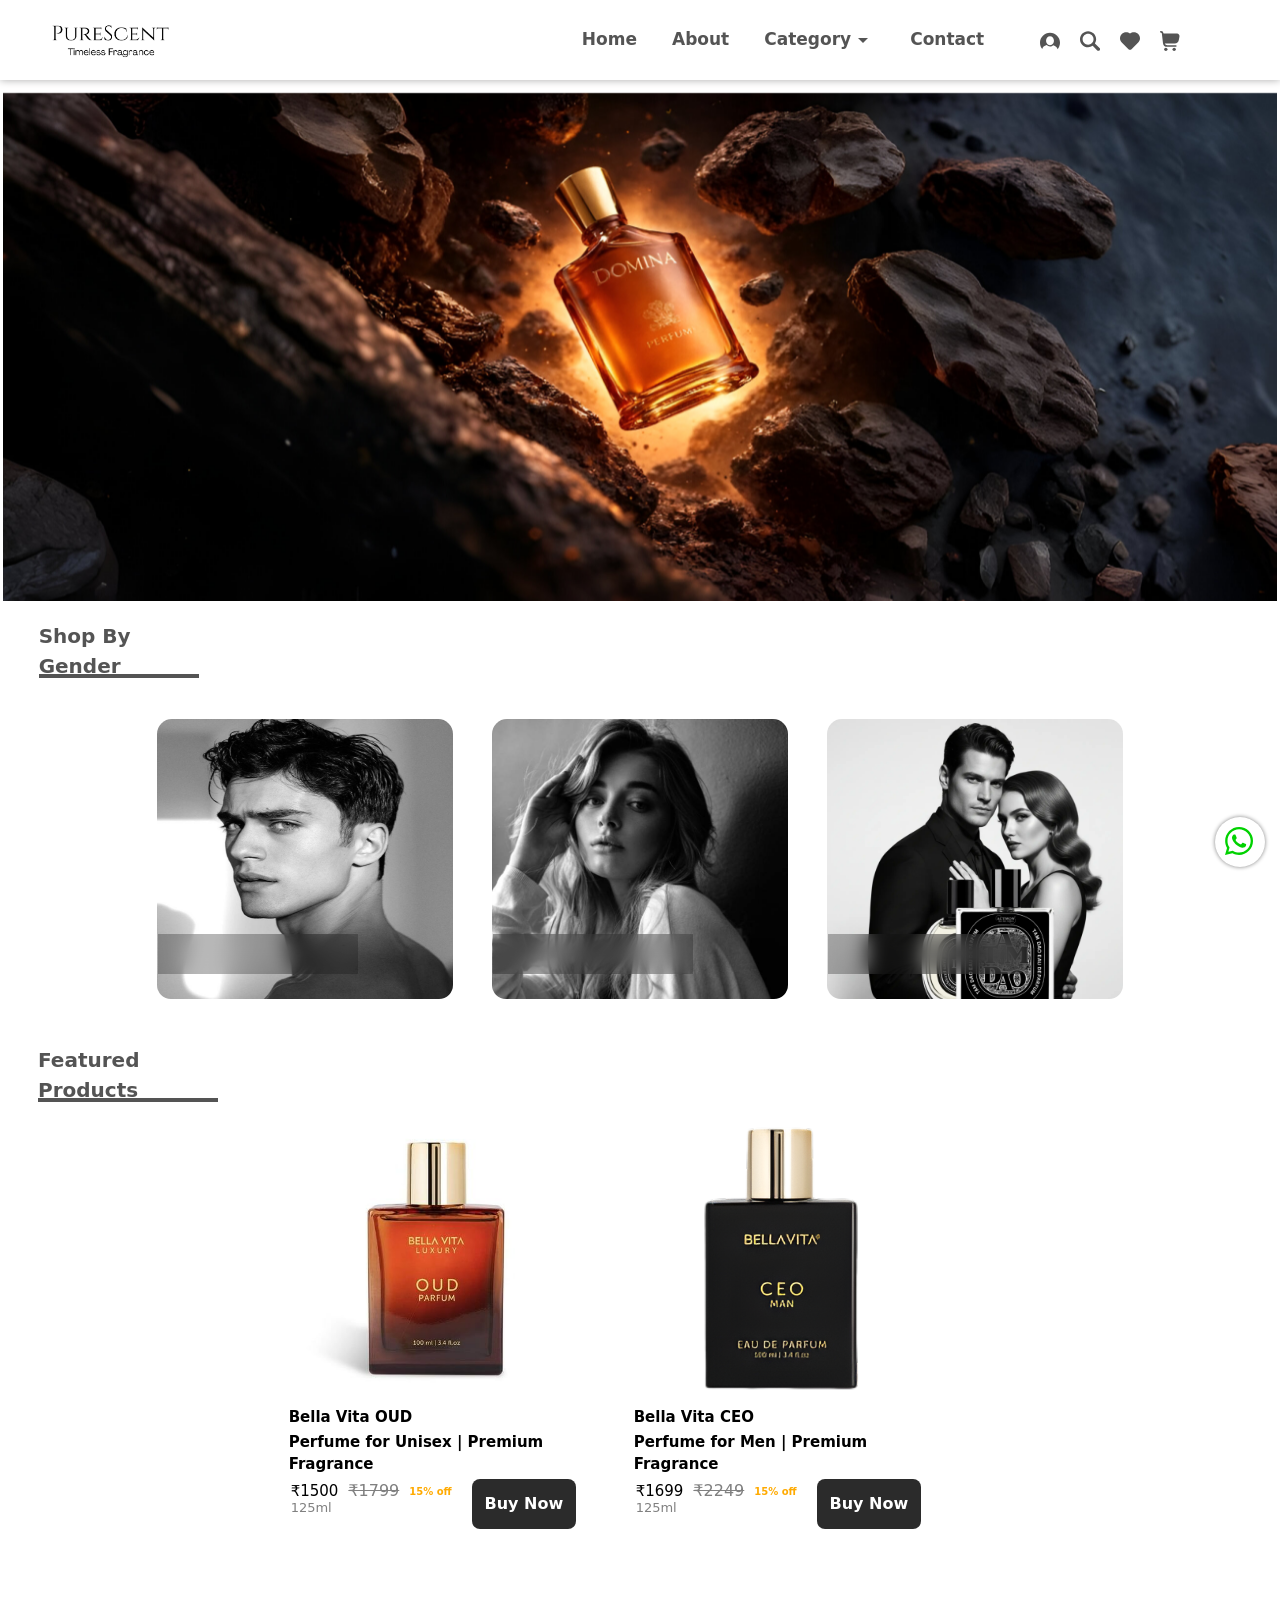
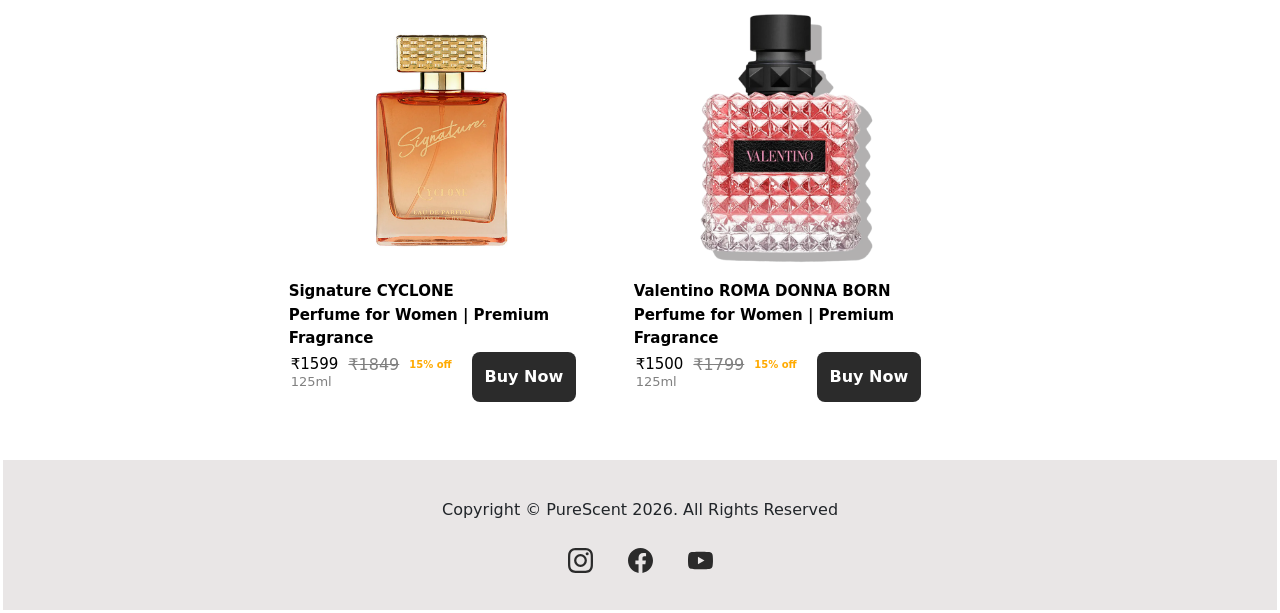
==== commit 89fbbf36: "Add files via upload" ====
--- a/index.html
+++ b/index.html
@@ -126,7 +126,6 @@
                 </div>
             </div>
         </div>
-        <!-- <button onclick="drop()">Menu</button> -->
 
         <div id="dropdown">
             <a href="men.html" class="dropdown_in-a">
@@ -165,60 +164,35 @@
                             </g>
                         </svg>
                     </div>
-                    <a href="index.html" class="menu_top_d-a">
-                        <div class="menu_top_d">
-                            Home
-                        </div>
-                    </a>
+
                     <a href="about.html" class="menu_top_d-a">
                         <div class="menu_top_d">
                             About
                         </div>
                     </a>
-                    <a href="contact.html" class="menu_top_d-a">
+
+                </div>
+                <div class="menu_bot">
+                    <a href="fav.html" class="menu_top_d-a">
                         <div class="menu_top_d">
-                            Contact
+                            Favourites
                         </div>
                     </a>
-                </div>
-                <div class="menu_mid" onclick="drop_menu()">
-                    <a class="menu_top_d-a">
-
+                    <a href="trial.html" class="menu_top_d-a">
                         <div class="menu_top_d">
-                            Category
-                            <svg xmlns="http://www.w3.org/2000/svg" height="24px" viewBox="0 -960 960 960" width="24px"
-                                fill="currentcolor">
-                                <path d="M480-360 280-560h400L480-360Z" />
-                            </svg>
+                            Cart
                         </div>
                     </a>
                 </div>
             </div>
-            <div class="menu_bot">
-                <a href="login.html" class="menu_top_d-a">
-                    <div class="menu_top_d">
-                        Login
-                    </div>
-                </a>
-                <a href="fav.html" class="menu_top_d-a">
-                    <div class="menu_top_d">
-                        Favourites
-                    </div>
-                </a>
-                <a href="trial.html" class="menu_top_d-a">
-                    <div class="menu_top_d">
-                        Cart
-                    </div>
-                </a>
-            </div>
-        </div>
+        </div>
+    </div>
     </div>
 
     <!-- Home -->
 
     <div class="Home" onclick="closeCat()">
         <div class="Home_in">
-            <!-- <div class="Home_in_img"> -->
 
             <!-- carousel -->
             <div class="Home_in_img carousel slide" data-bs-ride="carousel">
@@ -502,23 +476,85 @@
             </a>
         </div>
 
-
-        <div id="dropdown-menu">
-            <a href="men.html" class="dropdown-menu_in-a">
-                <div class="dropdown-menu_in">
-                    Men
-                </div>
-            </a>
-            <a href="women.html" class="dropdown-menu_in-a">
-                <div class="dropdown-menu_in">
-                    Women
-                </div>
-            </a>
-            <a href="unisex.html" class="dropdown-menu_in-a">
-                <div class="dropdown-menu_in">
-                    Unisex
-                </div>
-            </a>
+        <div class="bot-parent">
+
+            <div class="bot">
+                <div class="bot-child">
+                    <a href="index.html" class="active">
+                        <svg aria-label="Home" class="x1lliihq x1n2onr6 x5n08af" fill="currentColor" height="24"
+                            role="img" viewBox="0 0 24 24" width="24">
+                            <title>Home</title>
+                            <path
+                                d="m21.762 8.786-7-6.68a3.994 3.994 0 0 0-5.524 0l-7 6.681A4.017 4.017 0 0 0 1 11.68V19c0 2.206 1.794 4 4 4h3.005a1 1 0 0 0 1-1v-7.003a2.997 2.997 0 0 1 5.994 0V22a1 1 0 0 0 1 1H19c2.206 0 4-1.794 4-4v-7.32a4.02 4.02 0 0 0-1.238-2.894Z">
+                            </path>
+                        </svg>
+                    </a>
+                </div>
+                <div class="bot-child">
+                    <a href="contact.html">
+                        <svg xmlns="http://www.w3.org/2000/svg" version="1.1" xmlns:xlink="http://www.w3.org/1999/xlink"
+                            width="512" height="512" x="0" y="0" viewBox="0 0 482.6 482.6"
+                            style="enable-background:new 0 0 512 512" xml:space="preserve" class="">
+                            <g>
+                                <path
+                                    d="M98.339 320.8c47.6 56.9 104.9 101.7 170.3 133.4 24.9 11.8 58.2 25.8 95.3 28.2 2.3.1 4.5.2 6.8.2 24.9 0 44.9-8.6 61.2-26.3.1-.1.3-.3.4-.5 5.8-7 12.4-13.3 19.3-20 4.7-4.5 9.5-9.2 14.1-14 21.3-22.2 21.3-50.4-.2-71.9l-60.1-60.1c-10.2-10.6-22.4-16.2-35.2-16.2s-25.1 5.6-35.6 16.1l-35.8 35.8c-3.3-1.9-6.7-3.6-9.9-5.2-4-2-7.7-3.9-11-6-32.6-20.7-62.2-47.7-90.5-82.4-14.3-18.1-23.9-33.3-30.6-48.8 9.4-8.5 18.2-17.4 26.7-26.1 3-3.1 6.1-6.2 9.2-9.3 10.8-10.8 16.6-23.3 16.6-36s-5.7-25.2-16.6-36l-29.8-29.8c-3.5-3.5-6.8-6.9-10.2-10.4-6.6-6.8-13.5-13.8-20.3-20.1-10.3-10.1-22.4-15.4-35.2-15.4-12.7 0-24.9 5.3-35.6 15.5l-37.4 37.4c-13.6 13.6-21.3 30.1-22.9 49.2-1.9 23.9 2.5 49.3 13.9 80 17.5 47.5 43.9 91.6 83.1 138.7m-72.6-216.6c1.2-13.3 6.3-24.4 15.9-34l37.2-37.2c5.8-5.6 12.2-8.5 18.4-8.5 6.1 0 12.3 2.9 18 8.7 6.7 6.2 13 12.7 19.8 19.6 3.4 3.5 6.9 7 10.4 10.6l29.8 29.8c6.2 6.2 9.4 12.5 9.4 18.7s-3.2 12.5-9.4 18.7c-3.1 3.1-6.2 6.3-9.3 9.4-9.3 9.4-18 18.3-27.6 26.8l-.5.5c-8.3 8.3-7 16.2-5 22.2.1.3.2.5.3.8 7.7 18.5 18.4 36.1 35.1 57.1 30 37 61.6 65.7 96.4 87.8 4.3 2.8 8.9 5 13.2 7.2 4 2 7.7 3.9 11 6 .4.2.7.4 1.1.6 3.3 1.7 6.5 2.5 9.7 2.5 8 0 13.2-5.1 14.9-6.8l37.4-37.4c5.8-5.8 12.1-8.9 18.3-8.9 7.6 0 13.8 4.7 17.7 8.9l60.3 60.2c12 12 11.9 25-.3 37.7-4.2 4.5-8.6 8.8-13.3 13.3-7 6.8-14.3 13.8-20.9 21.7-11.5 12.4-25.2 18.2-42.9 18.2-1.7 0-3.5-.1-5.2-.2-32.8-2.1-63.3-14.9-86.2-25.8-62.2-30.1-116.8-72.8-162.1-127-37.3-44.9-62.4-86.7-79-131.5-10.3-27.5-14.2-49.6-12.6-69.7"
+                                    fill="currentColor" opacity="1" data-original="#000000" class=""></path>
+                            </g>
+                        </svg>
+                    </a>
+                </div>
+                <div class="bot-child" onclick="drop_menu(event)">
+                    <svg xmlns="http://www.w3.org/2000/svg" version="1.1" xmlns:xlink="http://www.w3.org/1999/xlink"
+                        width="512" height="512" x="0" y="0" viewBox="0 0 50 50"
+                        style="enable-background:new 0 0 512 512" xml:space="preserve">
+                        <g>
+                            <rect width="14.5" height="14.5" x="26.25" y="9.25" rx="5.75" fill="currentColor"
+                                opacity="1" data-original="#000000"></rect>
+                            <rect width="14.5" height="14.5" x="9.25" y="9.25" rx="5.75" fill="currentColor" opacity="1"
+                                data-original="#000000"></rect>
+                            <rect width="14.5" height="14.5" x="26.25" y="26.25" rx="5.75" fill="currentColor"
+                                opacity="1" data-original="#000000"></rect>
+                            <rect width="14.5" height="14.5" x="9.25" y="26.25" rx="5.75" fill="currentColor"
+                                opacity="1" data-original="#000000"></rect>
+                        </g>
+                    </svg>
+                </div>
+                <div class="bot-child">
+                    <a href="login.html">
+                        <svg xmlns="http://www.w3.org/2000/svg" version="1.1" xmlns:xlink="http://www.w3.org/1999/xlink"
+                            width="512" height="512" x="0" y="0" viewBox="0 0 24 24"
+                            style="enable-background:new 0 0 512 512" xml:space="preserve">
+                            <g>
+                                <path
+                                    d="M12 11.75c2.62 0 4.75-2.13 4.75-4.75S14.62 2.25 12 2.25 7.25 4.38 7.25 7s2.13 4.75 4.75 4.75m0-8c1.79 0 3.25 1.46 3.25 3.25s-1.46 3.25-3.25 3.25S8.75 8.79 8.75 7 10.21 3.75 12 3.75M15 13.25H9c-3.17 0-5.75 2.58-5.75 5.75 0 1.52 1.23 2.75 2.75 2.75h12c1.52 0 2.75-1.23 2.75-2.75 0-3.17-2.58-5.75-5.75-5.75m3 7H6c-.69 0-1.25-.56-1.25-1.25A4.26 4.26 0 0 1 9 14.75h6A4.26 4.26 0 0 1 19.25 19c0 .69-.56 1.25-1.25 1.25"
+                                    fill="currentColor" opacity="1" data-original="#000000"></path>
+                            </g>
+                        </svg>
+                    </a>
+                </div>
+            </div>
+        </div>
+
+        <div class="dropdown-menu-parent" onclick="close_drop()">
+
+
+            <div id="dropdown-menu">
+                <a href="men.html" class="dropdown-menu_in-a">
+                    <div class="dropdown-menu_in">
+                        Men
+                    </div>
+                </a>
+                <a href="women.html" class="dropdown-menu_in-a">
+                    <div class="dropdown-menu_in">
+                        Women
+                    </div>
+                </a>
+                <a href="unisex.html" class="dropdown-menu_in-a">
+                    <div class="dropdown-menu_in">
+                        Unisex
+                    </div>
+                </a>
+            </div>
         </div>
 
         <script src="index.js"></script>
--- a/index.css
+++ b/index.css
@@ -1,18 +1,18 @@
 @import url('https://fonts.googleapis.com/css2?family=Inter:wght@400;500;700&display=swap');
 
-body{
+body {
     padding: 0;
     margin: 0;
     font-family: 'poppins', sans-serif;
-    /* background-color: #000; */
-}
-body::-webkit-scrollbar{
+}
+
+body::-webkit-scrollbar {
     display: none;
 }
-.nav{
+
+.nav {
     width: 99.99%;
     height: 80px;
-    /* background-color: rgb(0, 139, 139, 0.5); */
     background-color: white;
     display: flex;
     align-items: center;
@@ -23,7 +23,8 @@
     box-shadow: 0px 0px 8px rgb(171, 170, 170);
     z-index: 101;
 }
-.nav_left{
+
+.nav_left {
     margin-left: 35px;
     width: 150px;
     height: 70px;
@@ -32,7 +33,8 @@
     align-items: center;
     justify-content: center;
 }
-.nav_left_img{
+
+.nav_left_img {
     width: 140px;
     height: 80px;
     border: 1px solid transparent;
@@ -40,12 +42,13 @@
     align-items: center;
     justify-content: center;
 }
-.nav_left img{
+
+.nav_left img {
     width: 130px;
     height: 90px;
-    /* margin-top: -15px; */
-}
-.nav_right{
+}
+
+.nav_right {
     width: 700px;
     height: 50px;
     border: 1px solid transparent;
@@ -53,7 +56,8 @@
     align-items: center;
     justify-content: space-between;
 }
-.nav_a{
+
+.nav_a {
     width: 350px;
     height: 50px;
     border: 1px solid transparent;
@@ -62,24 +66,29 @@
     gap: 35px;
     font-size: 17px;
 }
-.nav_a a{
+
+.nav_a a {
     text-decoration: none;
     color: #545454;
     font-weight: 600;
 }
-.nav_a a:hover{
+
+.nav_a a:hover {
     color: #000;
 }
-.cat{
+
+.cat {
     display: flex;
     align-items: center;
     justify-content: center;
     color: #545454;
 }
-.cat:hover{
+
+.cat:hover {
     color: #000;
 }
-.menu{
+
+.menu {
     width: 50px;
     height: 50px;
     border: 1px solid transparent;
@@ -90,21 +99,22 @@
     right: 0;
     display: none;
 }
-.menu svg{
+
+.menu svg {
     width: 24px;
     height: 24px;
     color: #545454;
 }
-.search{
+
+.search {
     width: 250px;
     height: 50px;
     border: 1px solid transparent;
     display: flex;
     align-items: center;
-    /* gap: 5px; */
-    /* justify-content: space-between; */
-}
-.search_svg{
+}
+
+.search_svg {
     width: 40px;
     height: 40px;
     border: 1px solid transparent;
@@ -112,69 +122,67 @@
     align-items: center;
     justify-content: center;
 }
-.search_svg svg{
+
+.search_svg svg {
     width: 20px;
     height: 20px;
     color: #545454;
     transition: transform 0.4s;
 }
-.search_svg:hover svg{
-    color:#000;
+
+.search_svg:hover svg {
+    color: #000;
     transform: scale(1.08);
 }
 
-.Home{
+.Home {
     max-width: 100%;
     width: 100%;
     border: 1px solid transparent;
 }
-.Home_in{
+
+.Home_in {
     max-width: 100%;
     width: 100%;
-    /* height: 570px; */
     border: 1px solid transparent;
     display: flex;
     flex-direction: column;
     align-items: center;
     margin-top: 70px;
 }
-.Home_in_img{
+
+.Home_in_img {
     margin-top: 10px;
     max-width: 100%;
     width: 100%;
-    /* height: 520px; */
     max-height: 520px;
     border: 1px solid transparent;
     display: flex;
     justify-content: center;
-    /* border-radius: 15px; */
-    /* padding: 25px; */
-}
-.Home_in_img img{
-    width: 100%;
-    /* border-radius: 15px; */
-}
-.Home_in img{
-    /* max-width: 100%;
-    width: 100%; */
+}
+
+.Home_in_img img {
+    width: 100%;
+}
+
+.Home_in img {
     max-height: 520px;
     margin-top: 10px;
-    /* display: none; */
-}
-.Home_cat{
+}
+
+.Home_cat {
     max-width: 99.9%;
     width: 100%;
-    /* height: 500px; */
-    border: 1px solid transparent;
-    display: flex;
-    flex-direction: column;
-    /* align-items: center; */
+    border: 1px solid transparent;
+    display: flex;
+    flex-direction: column;
     justify-content: center;
     margin-top: 25px;
     margin-bottom: 45px;
     gap: 25px;
 }
-.Home_cat_head{
+
+.Home_cat_head {
     margin-left: 35px;
     width: 160px;
     height: 50px;
@@ -184,7 +192,8 @@
     align-items: center;
     justify-content: center;
 }
-.Home_feat_head{
+
+.Home_feat_head {
     margin-left: 35px;
     width: 180px;
     height: 50px;
@@ -194,23 +203,25 @@
     align-items: center;
     justify-content: center;
 }
-.Home_feat_head a{
+
+.Home_feat_head a {
     text-decoration: none;
     font-size: 20px;
     font-weight: bold;
     color: #545454;
 }
-.Home_cat_head a{
+
+.Home_cat_head a {
     text-decoration: none;
     font-size: 20px;
     font-weight: bold;
     color: #545454;
 }
-.Home_cat_in{
+
+.Home_cat_in {
     margin-top: 25px;
     max-width: 95%;
     width: 100%;
-    /* height: 400px; */
     margin: auto;
     border: 1px solid transparent;
     display: flex;
@@ -219,7 +230,8 @@
     flex-wrap: wrap;
     gap: 35px;
 }
-.categories{
+
+.categories {
     max-width: 300px;
     width: 100%;
     height: 300px;
@@ -228,13 +240,14 @@
     align-items: center;
     justify-content: center;
 }
-.cate_img img:hover{
+
+.cate_img img:hover {
     transform: scale(1.05);
 }
-.cate_img{
+
+.cate_img {
     max-width: 300px;
     width: 100%;
-    /* height: 300px; */
     border: 1px solid transparent;
     border-radius: 15px;
     display: flex;
@@ -242,34 +255,36 @@
     justify-content: center;
     overflow: hidden;
 }
-.cate_img a{
+
+.cate_img a {
     text-decoration: none;
 }
-.cate_img img{
+
+.cate_img img {
     width: 300px;
     max-width: 100%;
     height: 300px;
     border-radius: 15px;
     transition: transform 1.3s;
     transition-timing-function: ease-out;
-    /* z-index: 99; */
-}
-.desc{
+}
+
+.desc {
     width: 100%;
     height: 40px;
     border: 1px solid transparent;
-    margin-top:-85px;
+    margin-top: -85px;
     z-index: 100;
     display: flex;
     align-items: center;
-    /* justify-content: center; */
     margin-bottom: 25px;
 }
-.desc button{
+
+.desc button {
     width: 200px;
     height: 40px;
     backdrop-filter: blur(10px);
-    background-color: rgb(26, 26, 26,0.3);
+    background-color: rgb(26, 26, 26, 0.3);
     border: none;
     color: white;
     border-radius: 0px 12px 12px 0px;
@@ -298,7 +313,7 @@
     display: flex;
 }
 
-.dropdown_in{
+.dropdown_in {
     width: 150px;
     height: 40px;
     border: 1px solid transparent;
@@ -308,40 +323,41 @@
     justify-content: center;
 
 }
-.dropdown_in:hover{
+
+.dropdown_in:hover {
     backdrop-filter: blur(10px);
     background-color: #fff;
-    /* backdrop-filter: blur(10px); */
-}
-.dropdown_in-a{
+}
+
+.dropdown_in-a {
     color: #fff;
     text-decoration: none;
     font-weight: 600;
     font-family: Segoe UI;
 }
-.dropdown_in-a:hover{
+
+.dropdown_in-a:hover {
     color: #000;
 }
 
-body::-webkit-scrollbar{
+body::-webkit-scrollbar {
     display: none;
 }
 
-.products_in{
-    width: 100%;
-    border: 1px solid transparent;
-    /* display: flex;
-    align-items: center; */
-}
-
-.footer{
+.products_in {
+    width: 100%;
+    border: 1px solid transparent;
+}
+
+.footer {
     max-width: 100%;
     width: 100%;
     border: 1px solid transparent;
     display: flex;
     align-items: center;
 }
-.footer_in{
+
+.footer_in {
     max-width: 100%;
     width: 100%;
     height: 150px;
@@ -352,7 +368,8 @@
     justify-content: center;
     background-color: rgb(233, 230, 230);
 }
-.ft_top{
+
+.ft_top {
     max-width: 400px;
     width: 100%;
     height: 50px;
@@ -362,7 +379,8 @@
     justify-content: center;
     gap: 10px;
 }
-.ft_svg{
+
+.ft_svg {
     width: 50px;
     height: 50px;
     border: 1px solid transparent;
@@ -370,12 +388,14 @@
     align-items: center;
     justify-content: center;
 }
-.ft_svg svg{
+
+.ft_svg svg {
     width: 25px;
     height: 25px;
     color: #2b2b2b;
 }
-.ft_svg svg:hover{
+
+.ft_svg svg:hover {
     color: red;
 }
 
@@ -396,29 +416,29 @@
     display: block;
 }
 
-.menu_c_in{
-    width: 100%;
-    height: 300px;
-    background-color: transparent;
+.menu_c_in {
+    width: 100%;
+    height: 215px;
     border: 1px solid transparent;
     display: flex;
     flex-direction: column;
     align-items: center;
     justify-content: space-between;
-    /* gap: 35px; */
-}
-.menu_top{
-    width: 90%;
-    /* height: 100px; */
-    border: 1px solid transparent;
-    display: flex;
-    flex-direction: column;
+}
+
+.menu_top {
+    width: 95%;
+    border: 1px solid transparent;
+    display: flex;
+    flex-direction: column;
+    align-items: center;
     margin-top: 10px;
     margin-bottom: 10px;
-}
-.menu_mid{
+    gap: 5px;
+}
+
+.menu_mid {
     width: 234px;
-    /* height: 100px; */
     border: 1px solid transparent;
     display: flex;
     flex-direction: column;
@@ -427,19 +447,23 @@
     margin-bottom: 10px;
     margin: auto;
 }
-.menu_bot{
+
+.menu_bot {
     width: 90%;
-    /* height: 100px; */
-    border: 1px solid transparent;
-    display: flex;
-    flex-direction: column;
-    align-items: center;
+    height: 100px;
+    border: 1px solid transparent;
+    display: flex;
+    flex-direction: column;
+    align-items: center;
+    justify-content: center;
+    gap: 10px;
     margin-top: 10px;
     margin-bottom: 20px !important;
     margin: auto;
 }
-.menu_top_d{
-    width: 234px;
+
+.menu_top_d {
+    width: 204px;
     height: 40px;
     border: 1px solid transparent;
     display: flex;
@@ -447,13 +471,16 @@
     justify-content: center;
     border-radius: 8px;
 }
-.menu_top_d:hover{
+
+.menu_top_d:hover {
     background-color: #fff;
 }
-.menu_top_d-a:hover{
+
+.menu_top_d-a:hover {
     color: #000;
 }
-.menu_top_d-a{
+
+.menu_top_d-a {
     text-decoration: none;
     font-size: 16px;
     color: #fff;
@@ -461,7 +488,7 @@
     font-family: sans-serif;
 }
 
-.messa{
+.messa {
     width: 50px;
     height: 50px;
     border: 1px solid transparent;
@@ -474,8 +501,10 @@
     border-radius: 50%;
     background-color: #fff;
     box-shadow: 0px 0px 4px gray;
-}
-.messa svg{
+    z-index: 150;
+}
+
+.messa svg {
     width: 30px;
     height: 30px;
     color: rgb(0, 210, 0);
@@ -484,15 +513,16 @@
 
 
 /* PopUP */
-#parent_div{
+#parent_div {
     width: 100%;
     border: 1px solid transparent;
     margin: auto;
 }
-.my_div{
+
+.my_div {
     width: 100%;
     height: 670px;
-    margin:auto;
+    margin: auto;
     display: flex;
     align-items: center;
     justify-content: center;
@@ -505,9 +535,9 @@
     top: 0;
     z-index: 105;
     flex-wrap: wrap;
-    /* display: none;   */
-}
-.popUp{
+}
+
+.popUp {
     max-width: 900px;
     width: 100%;
     background-color: #fff;
@@ -517,25 +547,23 @@
     align-items: center;
     justify-content: center;
 }
-.pop_cont{
+
+.pop_cont {
     width: 99%;
     border: 1px solid transparent;
     display: flex;
 }
-.popUp_left{
+
+.popUp_left {
     width: 450px;
-    /* width: 100%; */
-    /* height: 500px; */
-    border: 1px solid transparent;
-    /* border-radius: 15px 0px 0px 0px; */
-    display: flex;
-    align-items: center;
-    justify-content: center;
-}
-.popUp_left_img{
+    border: 1px solid transparent;
+    display: flex;
+    align-items: center;
+    justify-content: center;
+}
+
+.popUp_left_img {
     width: 400px;
-    /* width: 100%; */
-    /* height: 450px; */
     border: 1px solid transparent;
     border-radius: 8px;
     display: flex;
@@ -543,15 +571,15 @@
     justify-content: center;
     background-color: #fff;
 }
-.popUp_left img{
+
+.popUp_left img {
     max-width: 350px;
     width: 100%;
     height: 320px;
 }
-.popUp_right{
+
+.popUp_right {
     width: 450px;
-    /* width: 100%; */
-    /* height: 500px; */
     border: 1px solid transparent;
     border-radius: 0px 15px 15px 0px;
     display: flex;
@@ -561,17 +589,20 @@
     background-color: #fff;
     gap: 35px;
 }
-.popUp_text{
+
+.popUp_text {
     width: 400px;
     height: 80px;
     border: 1px solid transparent;
 }
-.popUp_text p{
+
+.popUp_text p {
     font-size: 18px;
     font-weight: 600;
     margin-left: 15px;
 }
-.popUp_price{
+
+.popUp_price {
     width: 400px;
     height: 65px;
     border: 1px solid transparent;
@@ -579,18 +610,19 @@
     align-items: center;
     justify-content: center;
     flex-direction: column;
-    /* gap: 10px; */
-}
-.popUp_price_but{
+}
+
+.popUp_price_but {
     width: 150px;
     height: 40px;
     border: 1px solid transparent;
     display: flex;
-    align-items:center;
+    align-items: center;
     justify-content: space-between;
     background-color: snow;
 }
-.popUp_price_butt{
+
+.popUp_price_butt {
     width: 50px;
     height: 50px;
     background-color: #545454;
@@ -600,10 +632,12 @@
     font-size: 20px;
     font-weight: bold;
 }
-.popUp_price_butt:hover{
+
+.popUp_price_butt:hover {
     background-color: #000;
 }
-.price-co{
+
+.price-co {
     width: 50px;
     height: 40px;
     border: 1px solid transparent;
@@ -613,49 +647,58 @@
     align-items: center;
     justify-content: center;
 }
-.popUp_price a{
+
+.popUp_price a {
     font-size: 18px;
     font-weight: 600;
 }
-.prp{
+
+.prp {
     width: 350px;
     height: 30px;
     border: 1px solid transparent;
     gap: 15px;
-    /* display: flex; */
-}
-.dis{
+}
+
+.dis {
     color: orangered;
     text-decoration: none;
 }
-.prp a:nth-child(2){
+
+.prp a:nth-child(2) {
     margin-left: 10px;
 }
-.prp a:nth-child(3){
+
+.prp a:nth-child(3) {
     margin-left: 2px;
     font-weight: bold;
 }
-.mrp{
+
+.mrp {
     width: 350px;
     height: 20px;
     border: 1px solid transparent;
 }
-.mrp a{
+
+.mrp a {
     font-size: 16px;
     color: #545454;
     font-weight: 500;
 }
-.mrp strike{
+
+.mrp strike {
     font-size: 14px;
     font-weight: bold;
     color: #adadad;
 }
-.popUp_Buy{
+
+.popUp_Buy {
     width: 250px;
     height: 65px;
     border: 1px solid transparent;
 }
-.popUp_Buy button{
+
+.popUp_Buy button {
     width: 250px;
     height: 65px;
     background-color: rgb(26, 26, 26, 0.8);
@@ -665,24 +708,23 @@
     border: none;
     border-radius: 15px;
 }
-.popUp_Buy button:hover{
+
+.popUp_Buy button:hover {
     background-color: rgb(26, 26, 26);
 }
 
-.closeee{
+.closeee {
     margin-top: 5px;
     width: 98%;
     height: 25px;
     border: 1px solid transparent;
-    /* position: fixed;
-    top: 118px;
-    right: 252px; */
     display: flex;
     align-items: center;
     justify-content: end;
     font-weight: bold;
 }
-.closeee svg{
+
+.closeee svg {
     width: 22px;
     height: 22px;
     color: #000;
@@ -690,143 +732,173 @@
     margin-top: 30px;
     margin-right: 15px;
 }
+
 @media screen and (max-width:916px) {
-    .my_div{
+    .my_div {
         flex-direction: column;
         justify-content: start;
         height: 900px;
         background-color: #fff;
     }
-    .popUp{
+
+    .popUp {
         border-radius: 0px;
-        /* border: 1px solid rebeccapurple; */
-    }
-    .pop_cont{
+    }
+
+    .pop_cont {
         flex-direction: column;
         align-items: center;
-        /* border: 1px solid rebeccapurple; */
-    }
-    .popUp_left_img img{
+    }
+
+    .popUp_left_img img {
         width: 250px;
         height: 250px;
-        /* border: 1px solid rebeccapurple; */
-    }
-    .popUp_left{
+    }
+
+    .popUp_left {
         height: 250px;
-        /* border: 1px solid rebeccapurple; */
-    }
-    .popUp_right{
-        /* border: 1px solid rebeccapurple; */
+    }
+
+    .popUp_right {
         height: 280px;
         justify-content: space-evenly;
         gap: 0px;
     }
-    .popUp_text{
+
+    .popUp_text {
         width: 350px;
     }
+
     .prp {
         width: 300px;
     }
+
     .mrp {
         width: 300px;
     }
 }
+
 @media screen and (min-width:916px) {
-    .popUp_right{
+    .popUp_right {
         height: 450px;
     }
 }
+
 @media screen and (max-width:886px) {
     .nav_a {
         display: none;
     }
-    .menu{
+
+    .menu {
         display: block;
         display: flex;
     }
-    .nav_right{
+
+    .nav_right {
         width: 100px;
     }
-    .search{
+
+    .search {
         display: none;
     }
-    .ft_top a{
+
+    .ft_top a {
         font-size: 13px;
         font-weight: 600;
     }
-    #dropdown{
+
+    #dropdown {
         display: none !important;
     }
+    .messa {
+        bottom: 80px;
+        right: 10px;
+    }
 }
 
 @media screen and (min-width:887px) {
-    #menu_c{
+    #menu_c {
         display: none !important;
     }
-    #dropdown-menu{
+
+    .bot-parent{
+        display: none !important; 
+    }
+
+    #dropdown-menu {
         display: none !important;
     }
 }
 
 
 .insta {
-  color: #ffffff;
-  display: inline-block;
-  transition: color 0.3s ease;
+    color: #ffffff;
+    display: inline-block;
+    transition: color 0.3s ease;
 }
 
 /* Switches the path fill directly to the Instagram linear gradient on hover */
 .insta:hover .insta-svg path,
 .insta:hover .insta-svg circle {
-  fill: url(#instaGradient);
-}
-
-
-.face svg:hover{
-  color: #1877F2;
-}
-
-
-.close{
-    width: 230px;
-    height: 50px;
+    fill: url(#instaGradient);
+}
+
+
+.face svg:hover {
+    color: #1877F2;
+}
+
+
+.close {
+    width: 243px;
+    height: 40px;
     border: 1px solid transparent;
     display: flex;
     align-items: center;
     justify-content: end;
-    padding-right: 10px;
-}
-
-.close svg{
+    padding-right: 5px;
+}
+
+.close svg {
     width: 20px;
     height: 20px;
     color: #fff;
 }
 
+.dropdown-menu-parent{
+    width: 100%;
+    height: 150px;
+    /* background-color: red; */
+    position: fixed;
+    bottom: 69px;
+    display: flex;
+    align-items: center;
+    justify-content: center;
+}
+
 #dropdown-menu {
-    width: 170px;
+    width: 180px;
     height: 140px;
     border: 1px solid transparent;
     backdrop-filter: blur(10px);
-    background-color: #fff;
-    position: fixed;
-    top: 268px;
-    right: 37px;
+    background-color: rgb(0, 0, 0, 0.9);
     z-index: 105;
     border-radius: 8px;
     display: none;
     flex-direction: column;
     justify-content: center;
-    align-items: center;
+    gap: 5px;
+    align-items: center;
+    margin-left: 45px;
 }
 
 #dropdown-menu.show {
     display: flex;
 }
 
-.dropdown-menu_in{
-    width: 150px;
-    height: 40px;
+.dropdown-menu_in {
+    width: 130px;
+    height: 35px;
     border: 1px solid transparent;
     border-radius: 5px;
     display: flex;
@@ -834,15 +906,67 @@
     justify-content: center;
 
 }
-.dropdown-menu_in:hover{
-    background-color: #2b2b2b;
-}
-.dropdown-menu_in-a{
-    color: #2b2b2b;
+
+
+.dropdown-menu_in-a {
+    color: #fff;
+    width: 130px;
+    height: 35px;
     text-decoration: none;
     font-weight: 600;
     font-family: Segoe UI;
 }
-.dropdown-menu_in-a:hover{
+
+.bot-parent {
+    width: 100%;
+    height: 80px;
+    position: fixed;
+    bottom: 0;
+    display: flex;
+    align-items: center;
+    justify-content: center;
+}   
+
+.bot {
+    width: 240px;
+    height: 65px;
+    /* position: fixed;
+    bottom: 7px;
+    right: 100px; */
+    background-color: rgb(0, 0, 0, 0.9);
+    display: flex;
+    justify-content: center;
+    gap: 5px;
+    border-radius: 8px;
+    align-items: center;
+    }
+
+.bot-child {
+    width: 50px;
+    height: 40px;
+    display: flex;
+    align-items: center;
+    border-radius: 8px;
+    justify-content: center;
+}
+.bot-child .active{
+    width: 50px;
+    height: 40px;
+    display: flex;
+    align-items: center;
+    justify-content: center;
+    border-radius: 8px;
+    background-color: #2b2b2b;
+    
+}
+
+.bot-child:hover{
+    background-color: #2b2b2b;
+
+}
+
+.bot-child svg {
+    width: 28px;
+    height: 28px;
     color: #fff;
 }
